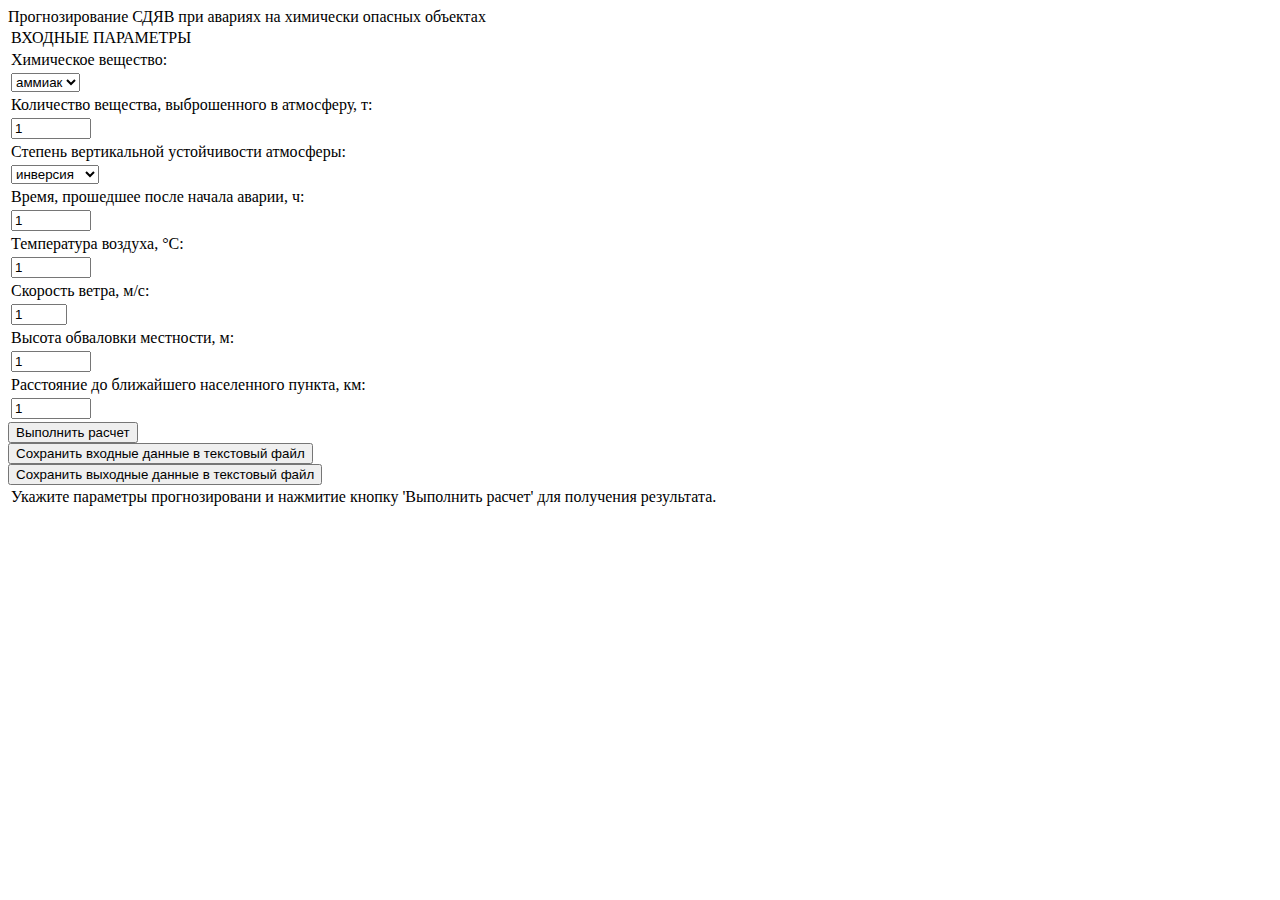
==== ahov.html @ c24a7881 "Add files via upload" ====
<!doctype html>
<html lang="ru">
<head>
<meta charset="utf-8" />
<title></title>
<link rel="preconnect" href="https://fonts.gstatic.com">
<link href="https://fonts.googleapis.com/css2?family=Montserrat&display=swap" rel="stylesheet">
<link rel="stylesheet" href="style.css" type="text/css">

</head>
<body>
<header class="l200 w600 colorfon">Прогнозирование СДЯВ при авариях на химически опасных объектах</header>


 <script src="ahOv.js" type="text/javascript"></script>
<table class="center">
	<tr>
		<td class="tdvyh">
			ВХОДНЫЕ ПАРАМЕТРЫ
		</td>
	</tr>
	<tr>
		<td class="tdvyh">
			Химическое вещество:
		</td>
	</tr>
	
	<tr>
		<td class="tdvyh">
			<select id="TypeV" class="button w200">
				<option>аммиак</option>
				<option>хлор</option> 
			</select>
		</td>

	</tr>
	<tr>
		<td class="tdvyh">
			Количество вещества, выброшенного в атмосферу, т:
		</td>
	</tr>
	<tr>
		<td class="tdvyh">
			<input type="number" size="5" min="0" max="10000" value="1" id="Q" class="button w200">
		</td>
	</tr>
		
		<tr>
		<td class="tdvyh">
			Степень вертикальной устойчивости атмосферы:
		</td>
	</tr>
	
	<tr>
		<td class="tdvyh">
			<select id="TypeA" class="button w200">
				<option>инверсия</option>
				<option>изотермия</option>
				<option>конвекция</option>
			</select>
		</td>
	</tr>
	<tr>
		<td class="tdvyh">
			Время, прошедшее после начала аварии, ч:
		</td>
	</tr>
	<tr>
		<td class="tdvyh">
			<input type="number" size="5" min="0" max="10000" value="1" id="Time" class="button w200">
		</td>
	</tr>
		<tr>
		<td class="tdvyh">
			Температура воздуха, °C:
		</td>
	</tr>
	<tr>
		<td class="tdvyh">
			<input type="number" size="5" min="-30" max="10000" value="1" id="Temp" class="button w200">
		</td>
	</tr>
		
	<tr>
		<td class="tdvyh">
			Скорость ветра, м/с:
		</td>
	</tr>
	<tr>
		<td class="tdvyh">
			<input type="number" size="5" min="1" max="15" value="1" id="Vv" class="button w200">
		</td>
	</tr>
	<tr>
		<td class="tdvyh">
			Высота обваловки местности, м:
		</td>
	</tr>
	<tr>
		<td class="tdvyh">
			<input type="number" size="5" min="0" max="10000" value="1" id="H" class="button w200">
		</td>
	</tr>
	<tr>
		<td class="tdvyh">
			Расстояние до ближайшего населенного пункта, км:
		</td>
	</tr>
	<tr>
		<td class="tdvyh">
			<input type="number" size="5" min="0" max="10000" value="1" id="NP" class="button w200">
		</td>
	</tr>
</table>

<div class="layer1 w600 tblvyh ">
	<button class="button buttonR" onclick="getResult()">Выполнить расчет</button>
</div>
<div class="layer1 w600 tblvyh ">
	<button class="button buttonR" onclick="downloadText1()">Сохранить входные данные в текстовый файл</button>
</div>
<div class="layer1 w600 tblvyh ">
	<button class="button buttonR" onclick="downloadText()">Сохранить выходные данные в текстовый файл</button>
</div>
<table class="tblvyh w600 layer1 colorfon" id="copytext">
	<tr>
		<td id="TitleResult">
			Укажите параметры прогнозировани и нажмитие кнопку 'Выполнить расчет' для получения результата. 
		</td>
	</tr>
	<tr>
		<td>
			<div id="Result"></div>
		</td>

	</tr>
	<tr>
		<td id="resultg1">

		</td>
	</tr>
	<tr>
		<td id="resultg2">

		</td>
	</tr>
	<tr>
		<td id="resultT">

		</td>
	</tr>
	<tr>
		<td id="resultk6">

		</td>
	</tr>
	<tr>
		<td id="resultQ1">

		</td>
	</tr>
	<tr>
		<td id="resultQ2">

		</td>
	</tr>

	<tr>
		<td id="resultGL">

		</td>
	</tr>
	<tr>
		<td>
			<div id="HimS"></div>
		</td>

	</tr>
	<tr>
		<td>
			<div id="resultNP"></div>
		</td>

	</tr>
</table>

</body>
</html>
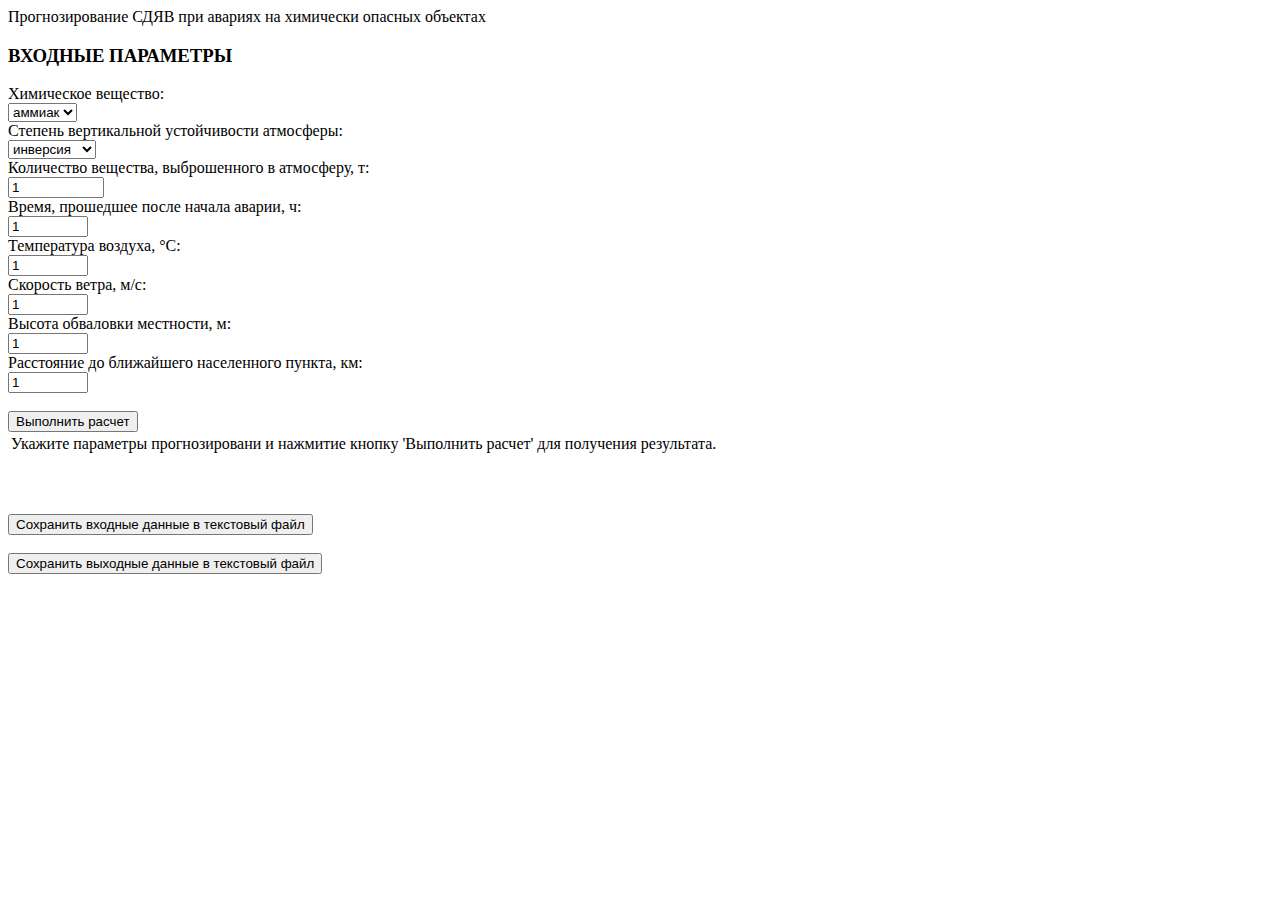
==== commit b4a20444: "Add files via upload" ====
--- a/ahov.html
+++ b/ahov.html
@@ -2,125 +2,80 @@
 <html lang="ru">
 <head>
 <meta charset="utf-8" />
-<title></title>
+<meta name="viewport" content="width=device-width, initial-scale=1">
+<title>Расчеты</title>
 <link rel="preconnect" href="https://fonts.gstatic.com">
 <link href="https://fonts.googleapis.com/css2?family=Montserrat&display=swap" rel="stylesheet">
-<link rel="stylesheet" href="style.css" type="text/css">
-
+<link rel="stylesheet" href="css/style.css" type="text/css">
+<script src="layout2.js" type="text/javascript"></script>
 </head>
 <body>
-<header class="l200 w600 colorfon">Прогнозирование СДЯВ при авариях на химически опасных объектах</header>
+<div class="HTMLBLock">
+<header class="colorfon">Прогнозирование СДЯВ при авариях на химически опасных объектах</header>
 
-
- <script src="ahOv.js" type="text/javascript"></script>
-<table class="center">
-	<tr>
-		<td class="tdvyh">
-			ВХОДНЫЕ ПАРАМЕТРЫ
-		</td>
-	</tr>
-	<tr>
-		<td class="tdvyh">
-			Химическое вещество:
-		</td>
-	</tr>
-	
-	<tr>
-		<td class="tdvyh">
-			<select id="TypeV" class="button w200">
+<div class="form">
+<h3>ВХОДНЫЕ ПАРАМЕТРЫ</h2>
+	<div class="form-row">
+		<label for="param1">Химическое вещество:</label>
+		<div class="form-row_input">
+			<select id="TypeV" class="button">
 				<option>аммиак</option>
 				<option>хлор</option> 
 			</select>
-		</td>
-
-	</tr>
-	<tr>
-		<td class="tdvyh">
-			Количество вещества, выброшенного в атмосферу, т:
-		</td>
-	</tr>
-	<tr>
-		<td class="tdvyh">
-			<input type="number" size="5" min="0" max="10000" value="1" id="Q" class="button w200">
-		</td>
-	</tr>
-		
-		<tr>
-		<td class="tdvyh">
-			Степень вертикальной устойчивости атмосферы:
-		</td>
-	</tr>
-	
-	<tr>
-		<td class="tdvyh">
-			<select id="TypeA" class="button w200">
+		</div>
+	</div>
+	<div class="form-row">
+		<label for="TypeForestFire">Степень вертикальной устойчивости атмосферы:</label>
+		<div class="form-row_input">
+			<select id="TypeA" class="button">
 				<option>инверсия</option>
 				<option>изотермия</option>
 				<option>конвекция</option>
 			</select>
-		</td>
-	</tr>
-	<tr>
-		<td class="tdvyh">
-			Время, прошедшее после начала аварии, ч:
-		</td>
-	</tr>
-	<tr>
-		<td class="tdvyh">
-			<input type="number" size="5" min="0" max="10000" value="1" id="Time" class="button w200">
-		</td>
-	</tr>
-		<tr>
-		<td class="tdvyh">
-			Температура воздуха, °C:
-		</td>
-	</tr>
-	<tr>
-		<td class="tdvyh">
-			<input type="number" size="5" min="-30" max="10000" value="1" id="Temp" class="button w200">
-		</td>
-	</tr>
-		
-	<tr>
-		<td class="tdvyh">
-			Скорость ветра, м/с:
-		</td>
-	</tr>
-	<tr>
-		<td class="tdvyh">
-			<input type="number" size="5" min="1" max="15" value="1" id="Vv" class="button w200">
-		</td>
-	</tr>
-	<tr>
-		<td class="tdvyh">
-			Высота обваловки местности, м:
-		</td>
-	</tr>
-	<tr>
-		<td class="tdvyh">
-			<input type="number" size="5" min="0" max="10000" value="1" id="H" class="button w200">
-		</td>
-	</tr>
-	<tr>
-		<td class="tdvyh">
-			Расстояние до ближайшего населенного пункта, км:
-		</td>
-	</tr>
-	<tr>
-		<td class="tdvyh">
-			<input type="number" size="5" min="0" max="10000" value="1" id="NP" class="button w200">
-		</td>
-	</tr>
-</table>
-
-<div class="layer1 w600 tblvyh ">
-	<button class="button buttonR" onclick="getResult()">Выполнить расчет</button>
-</div>
-<div class="layer1 w600 tblvyh ">
-	<button class="button buttonR" onclick="downloadText1()">Сохранить входные данные в текстовый файл</button>
-</div>
-<div class="layer1 w600 tblvyh ">
-	<button class="button buttonR" onclick="downloadText()">Сохранить выходные данные в текстовый файл</button>
+		</div>
+	</div>
+	<div class="form-row">
+		<label for="Vv">Количество вещества, выброшенного в атмосферу, т:</label>
+		<div class="form-row_input">
+			<input type="number" size="5" min="0" max="1000000" value="1" id="Q" class="button">
+		</div>
+	</div>
+	<div class="form-row">
+		<label for="Vv">Время, прошедшее после начала аварии, ч:</label>
+		<div class="form-row_input">
+			<input type="number" size="5" min="1" max="10000" value="1" id="Time" class="button">
+		</div>
+	</div>
+	<div class="form-row">
+		<label for="Vv">Температура воздуха, °C:</label>
+		<div class="form-row_input">
+			<input type="number" size="5" min="1" max="10000" value="1" id="Temp" class="button">
+		</div>
+	</div>
+	<div class="form-row">
+		<label for="Vv">Скорость ветра, м/с:</label>
+		<div class="form-row_input">
+			<input type="number" size="5" min="1" max="10000" value="1" id="Vv" class="button">
+		</div>
+	</div>
+	<div class="form-row">
+		<label for="Vv">Высота обваловки местности, м:</label>
+		<div class="form-row_input">
+			<input type="number" size="5" min="1" max="10000" value="1" id="H" class="button">
+		</div>
+	</div>
+	<div class="form-row">
+		<label for="Vv">Расстояние до ближайшего населенного пункта, км:</label>
+		<div class="form-row_input">
+			<input type="number" size="5" min="1" max="10000" value="1" id="NP" class="button">
+		</div>
+	</div>
+	<div class="form-row">
+		<label for="Vv">&nbsp;</label>
+		<div class="form-row_input">
+			<button class="button buttonR" onclick="getResult()">Выполнить расчет</button>
+		</div>
+	</div>
 </div>
 <table class="tblvyh w600 layer1 colorfon" id="copytext">
 	<tr>
@@ -183,6 +138,19 @@
 
 	</tr>
 </table>
-
+<div class="form">
+<div class="form-row tdvyh">
+	<label for="Vv">&nbsp;</label>
+	<div class="form-row_input">
+		<button class="button buttonR " onclick="downloadText1()">Сохранить входные данные в текстовый файл</button>
+	</div>
+</div>
+<div class="form-row">
+	<label for="Vv">&nbsp;</label>
+	<div class="form-row_input">
+		<button class="button buttonR" onclick="downloadText()">Сохранить выходные данные в текстовый файл</button>
+	</div>
+</div>
+</div>
 </body>
 </html>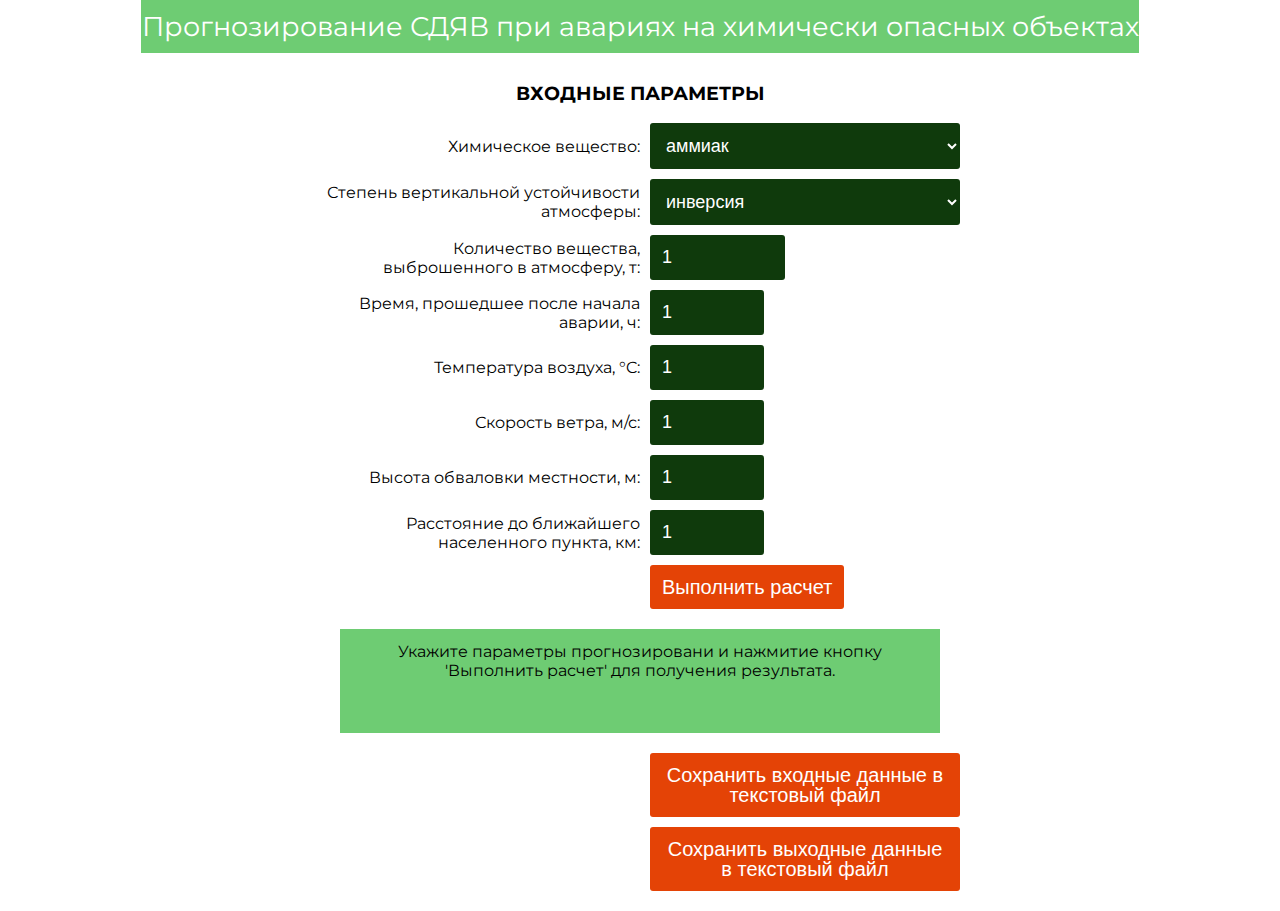
==== commit 7d79b516: "Add files via upload" ====
--- a/ahov.html
+++ b/ahov.html
@@ -6,8 +6,8 @@
 <title>Расчеты</title>
 <link rel="preconnect" href="https://fonts.gstatic.com">
 <link href="https://fonts.googleapis.com/css2?family=Montserrat&display=swap" rel="stylesheet">
-<link rel="stylesheet" href="css/style.css" type="text/css">
-<script src="layout2.js" type="text/javascript"></script>
+<link rel="stylesheet" href="style.css" type="text/css">
+<script src="ahOv.js" type="text/javascript"></script>
 </head>
 <body>
 <div class="HTMLBLock">
--- a/style.css
+++ b/style.css
@@ -0,0 +1,167 @@
+html, body {
+	padding:0;
+	font-family: 'Montserrat', sans-serif;
+	font-size: 16px;
+	margin:0 auto;
+	max-width: 998px;
+}
+.layer1 {
+	 padding: 10px;
+	 margin: 20px;
+	 text-align: center;
+	}
+.button {
+  display: inline-block;
+  background: #0f3a0c;
+  color: #fff;
+  padding: 12px;
+  border: none;
+  border-radius: 3px;
+  text-decoration: none;
+  font-size: 18px;
+  line-height: 1;
+  font-weight: 100;
+  cursor: pointer;
+}
+
+.buttonR {
+  background: #e44306;
+  color: #ffffff;
+    font-size: 20px;
+	justify-content: center;
+}
+
+.w200{
+	width: 200px;
+	text-align: center;
+	text-align-last: center;
+}
+
+header{
+    text-align: center;
+    font-size: 20pt;
+	margin-left: auto;
+    margin-right: auto;
+	text-align:center;
+	padding:10px 0;
+	color:white;
+}
+nav{
+    text-align: center;
+}
+aside{
+    text-align: left;
+}
+article{
+    text-align: inherit;
+}
+footer{
+    text-align: center;
+    background-color: bisque;
+    position: absolute;
+    bottom: 0;
+    padding:10px 0;
+}
+a {
+    color: #000 !important;
+    text-decoration:none;
+}
+.v{
+    position: absolute;
+    top: 0;
+    left: 0;
+    bottom: 0;
+    right: 0;
+    margin: auto;
+    height: 20px;
+}
+.fl
+{
+	display: flex;
+	flex-direction: row;
+	flex-wrap: nowrap;
+	justify-content: flex-start;
+	align-items: stretch;
+	align-content: stretch;
+}
+.center{
+        margin-left: auto;
+        margin-right: auto;
+
+}
+
+   .tblvyh {
+
+    margin: auto; /* Выравниваем таблицу по центру окна  */
+   }
+   .tdvyh {
+    text-align: center; /* Выравниваем текст по центру ячейки */
+   }
+ .w600
+{
+max-width: 600px;
+}
+ .w900
+{
+max-width: 600px;
+}
+.l200{
+height: 75px;
+}
+.colorfon{
+	background-color: #6ecc73;
+}
+
+.form {
+	max-width:640px;
+	margin: 0 auto;
+	padding:10px;
+}
+.form h3 {
+	text-align:center;
+}
+.form-row {
+	text-align:center;
+	margin:10px 0;
+	display:flex;
+	align-items: center;
+	justify-content: space-between;
+}
+.form-row label {
+	width:50%;
+	flex-shrink: 0;
+	text-align:right;
+	padding-right:10px;
+}
+.form-row_input {
+	width:100%;
+	text-align:left;
+}
+.form-row_input select {
+	width:100%;
+}
+.form-row_btn {
+	width:100%;
+	text-align:center;
+}
+
+@media (max-width: 992px) {
+	.form {
+		max-width:300px;
+	}
+	.form-row {
+		flex-direction: column;
+	}
+	.form-row label {
+		width:100%;
+		text-align:center;
+		padding-bottom:5px;
+		padding-right:0px;
+	}
+	.form-row_input {
+		text-align:center;
+	}
+	.buttonR {
+		font-size: 18px;
+	}
+}